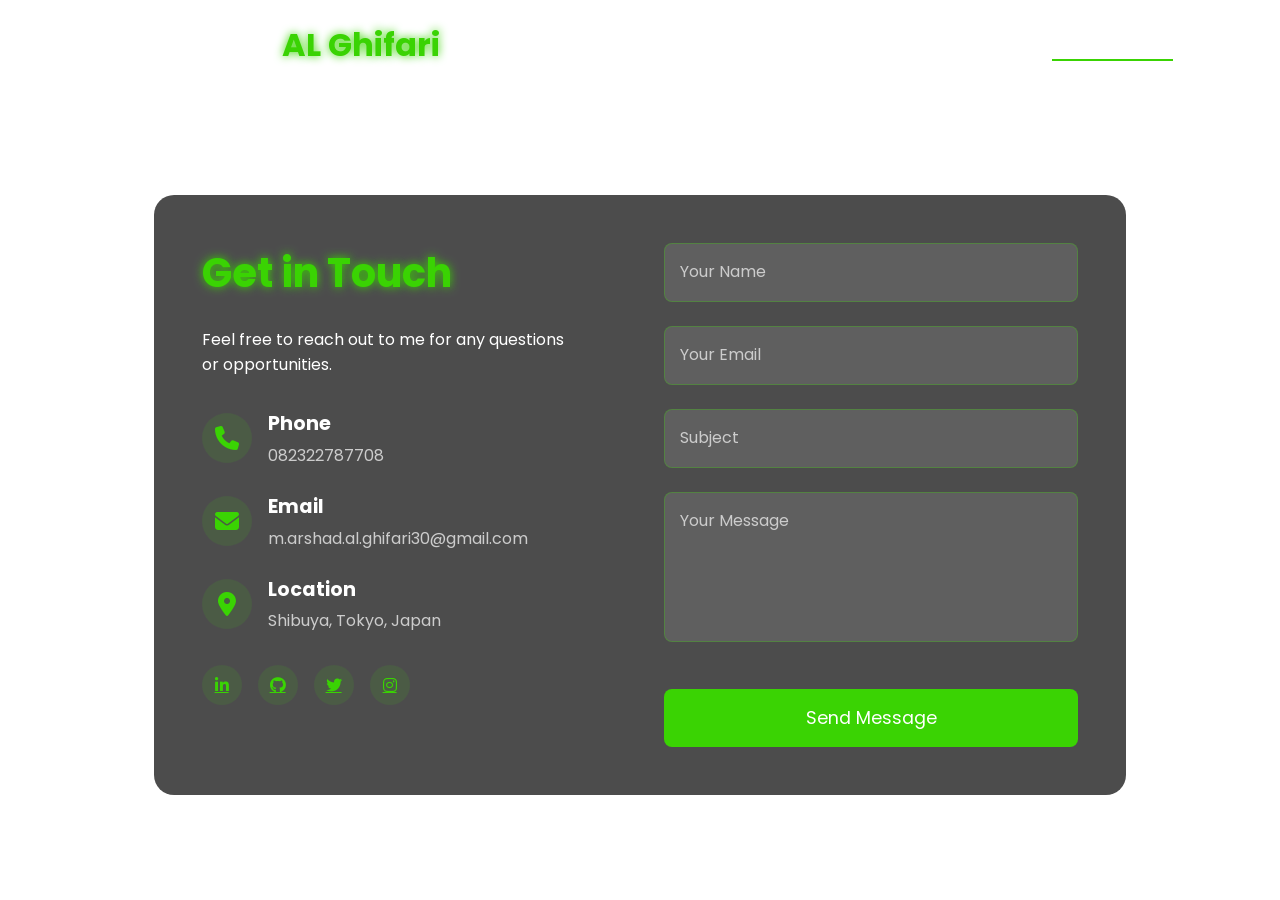
==== contact.html @ 36022e24 "Update location in contact.html to Tokyo, Japan" ====
<!DOCTYPE html>
<html lang="en">

<head>
    <meta charset="UTF-8">
    <meta name="viewport" content="width=device-width, initial-scale=1.0">
    <link rel="stylesheet" href="https://cdnjs.cloudflare.com/ajax/libs/font-awesome/6.5.1/css/all.min.css">
    <link rel="stylesheet" href="https://unpkg.com/aos@next/dist/aos.css" />
    <style>
        @import url("https://fonts.googleapis.com/css2?family=Poppins:wght@100;200;300;400;500;600&display=swap");

        * {
            padding: 0;
            margin: 0;
            font-family: "Poppins", sans-serif;
            box-sizing: border-box;
        }

        body {
            width: 100%;
            height: 100vh;
            background-image: url("./img/background.jpg");
            background-size: cover;
            overflow: auto;
            position: relative;
        }

        nav {
            width: 100%;
            height: 10vh;
            position: relative;
            z-index: 1000;
        }

        .nav-container {
            width: 100%;
            height: 100%;
            display: flex;
            justify-content: space-around;
            align-items: center;
        }

        .logo {
            color: white;
            font-size: 2rem;
            font-weight: bold;
        }

        .logo span {
            color: rgb(58, 211, 3);
            text-shadow: 0 0 10px rgb(58, 211, 3);
        }

        .hamburg,
        .cancel {
            cursor: pointer;
            position: absolute;
            right: 15px;
            top: 10px;
            color: white;
            display: none;
            font-size: clamp(2.5rem, 0.5rem + 5vw, 3rem);
        }

        .nav-container .links {
            display: flex;
        }

        .nav-container .links a {
            font-size: 1.2rem;
            color: white;
            margin: 0 20px;
            text-decoration: none;
            font-weight: 550;
            transition: 0.3s linear;
        }

        .nav-container .links a:hover {
            color: rgb(58, 211, 3);
            border-bottom: 2px solid rgb(58, 211, 3);
        }

        .nav-container .links .active {
            color: rgb(58, 211, 3);
            border-bottom: 2px solid rgb(58, 211, 3);
        }

        .dropdown {
            z-index: 1000;
            position: fixed;
            top: 0;
            left: 0;
            right: 0;
            transform: translateY(-500px);
            width: 100%;
            height: auto;
            backdrop-filter: blur(4px) brightness(40%);
            box-shadow: 0 0 20px black;
            transition: 0.2s linear;
        }

        .dropdown .links a {
            display: flex;
            color: white;
            text-decoration: none;
            padding: 15px 0;
            justify-content: center;
            align-items: center;
            transition: 0.2s linear;
        }

        .dropdown .links a:hover {
            background-color: rgb(58, 211, 3);
        }

        /* Contact Section Styles */
        .contact-container {
            width: 100%;
            min-height: 90vh;
            display: flex;
            justify-content: center;
            align-items: center;
            padding: 2rem;
        }

        .contact-content {
            width: 80%;
            max-width: 1200px;
            background: rgba(0, 0, 0, 0.7);
            backdrop-filter: blur(10px);
            border-radius: 20px;
            padding: 3rem;
            color: white;
            display: grid;
            grid-template-columns: 1fr 1fr;
            gap: 3rem;
        }

        .contact-info {
            padding-right: 2rem;
        }

        .contact-header h1 {
            font-size: 2.5rem;
            color: rgb(58, 211, 3);
            text-shadow: 0 0 10px rgb(58, 211, 3);
            margin-bottom: 1.5rem;
        }

        .contact-details {
            margin-top: 2rem;
        }

        .contact-item {
            display: flex;
            align-items: center;
            margin-bottom: 1.5rem;
        }

        .contact-icon {
            width: 50px;
            height: 50px;
            background: rgba(58, 211, 3, 0.1);
            border-radius: 50%;
            display: flex;
            justify-content: center;
            align-items: center;
            margin-right: 1rem;
        }

        .contact-icon i {
            font-size: 1.5rem;
            color: rgb(58, 211, 3);
        }

        .contact-text h3 {
            font-size: 1.2rem;
            margin-bottom: 0.3rem;
        }

        .contact-text p {
            color: #cccccc;
        }

        .contact-form form {
            display: flex;
            flex-direction: column;
            gap: 1.5rem;
        }

        .form-group {
            position: relative;
        }

        .form-group input,
        .form-group textarea {
            width: 100%;
            padding: 1rem;
            background: rgba(255, 255, 255, 0.1);
            border: 1px solid rgba(58, 211, 3, 0.3);
            border-radius: 8px;
            color: white;
            font-size: 1rem;
            transition: all 0.3s ease;
        }

        .form-group textarea {
            height: 150px;
            resize: none;
        }

        .form-group input:focus,
        .form-group textarea:focus {
            outline: none;
            border-color: rgb(58, 211, 3);
            box-shadow: 0 0 10px rgba(58, 211, 3, 0.3);
        }

        .form-group label {
            position: absolute;
            left: 1rem;
            top: 1rem;
            color: #cccccc;
            transition: all 0.3s ease;
            pointer-events: none;
        }

        .form-group input:focus~label,
        .form-group input:valid~label,
        .form-group textarea:focus~label,
        .form-group textarea:valid~label {
            top: -0.5rem;
            left: 0.8rem;
            font-size: 0.8rem;
            padding: 0 0.5rem;
            background: rgba(0, 0, 0, 0.7);
            color: rgb(58, 211, 3);
        }

        .submit-btn {
            padding: 1rem 2rem;
            background: rgb(58, 211, 3);
            border: none;
            border-radius: 8px;
            color: white;
            font-size: 1.1rem;
            cursor: pointer;
            transition: all 0.3s ease;
            margin-top: 1rem;
        }

        .submit-btn:hover {
            background: transparent;
            box-shadow: 0 0 20px rgba(58, 211, 3, 0.5);
            border: 2px solid rgb(58, 211, 3);
        }

        .social-links {
            margin-top: 2rem;
            display: flex;
            gap: 1rem;
        }

        .social-links a {
            width: 40px;
            height: 40px;
            background: rgba(58, 211, 3, 0.1);
            border-radius: 50%;
            display: flex;
            justify-content: center;
            align-items: center;
            color: rgb(58, 211, 3);
            transition: all 0.3s ease;
        }

        .social-links a:hover {
            background: rgb(58, 211, 3);
            color: white;
            transform: translateY(-5px);
            box-shadow: 0 0 15px rgba(58, 211, 3, 0.5);
        }

        @media (max-height: 800px) {
            body {
                height: auto;
                min-height: 100vh;
            }

            .contact-container {
                height: auto;
                min-height: 90vh;
            }
        }

        @media (max-width: 884px) {
            nav .logo {
                position: absolute;
                top: 16px;
                left: 15px;
                font-size: 1.5rem;
            }

            .nav-container .links {
                display: none;
            }

            .hamburg,
            .cancel {
                display: block;
            }

            .contact-content {
                grid-template-columns: 1fr;
                gap: 2rem;
            }

            .contact-info {
                padding-right: 0;
            }
        }

        @media (max-width: 640px) {
            .contact-container {
                padding: 1rem;
            }

            .contact-content {
                width: 95%;
                padding: 1.5rem;
            }

            .contact-header h1 {
                font-size: 2rem;
            }

            .contact-item {
                flex-direction: column;
                text-align: center;
            }

            .contact-icon {
                margin-right: 0;
                margin-bottom: 1rem;
            }
        }
    </style>
    <title>Contact - AL Ghifari</title>
</head>

<body>
    <nav>
        <div class="nav-container">
            <div class="logo" data-aos="zoom-in" data-aos-duration="1500">
                M. Arshad <span>AL Ghifari</span>
            </div>
            <div class="links">
                <div class="link" data-aos="fade-up" data-aos-duration="1500" data-aos-delay="100"><a
                        href="index.html">Home</a></div>
                <div class="link" data-aos="fade-up" data-aos-duration="1500" data-aos-delay="200"><a
                        href="about.html">About</a></div>
                <div class="link" data-aos="fade-up" data-aos-duration="1500" data-aos-delay="300"><a
                        href="skill.html">Skills</a></div>
                <div class="link" data-aos="fade-up" data-aos-duration="1500" data-aos-delay="400"><a
                        href="service.html">Service</a></div>
                <div class="link active" data-aos="fade-up" data-aos-duration="1500" data-aos-delay="500"><a
                        href="contact.html">Contact</a></div>
            </div>
        </div>
        <i class="fa-solid fa-bars hamburg" onclick="hamburg()"></i>
        <div class="dropdown">
            <div class="links">
                <a href="index.html">Home</a>
                <a href="about.html">About</a>
                <a href="skill.html">Skills</a>
                <a href="service.html">Service</a>
                <a href="contact.html">Contact</a>
                <i class="fa-solid fa-xmark cancel" onclick="cancel()"></i>
            </div>
        </div>
    </nav>

    <div class="contact-container">
        <div class="contact-content">
            <div class="contact-info">
                <div class="contact-header" data-aos="fade-right" data-aos-duration="1500">
                    <h1>Get in Touch</h1>
                    <p>Feel free to reach out to me for any questions or opportunities.</p>
                </div>

                <div class="contact-details">
                    <div class="contact-item" data-aos="fade-right" data-aos-duration="1500" data-aos-delay="200">
                        <div class="contact-icon">
                            <i class="fas fa-phone"></i>
                        </div>
                        <div class="contact-text">
                            <h3>Phone</h3>
                            <p>082322787708</p>
                        </div>
                    </div>

                    <div class="contact-item" data-aos="fade-right" data-aos-duration="1500" data-aos-delay="400">
                        <div class="contact-icon">
                            <i class="fas fa-envelope"></i>
                        </div>
                        <div class="contact-text">
                            <h3>Email</h3>
                            <p>m.arshad.al.ghifari30@gmail.com</p>
                        </div>
                    </div>

                    <div class="contact-item" data-aos="fade-right" data-aos-duration="1500" data-aos-delay="600">
                        <div class="contact-icon">
                            <i class="fas fa-location-dot"></i>
                        </div>
                        <div class="contact-text">
                            <h3>Location</h3>
                            <p>Shibuya, Tokyo, Japan</p>
                        </div>
                    </div>
                </div>

                <div class="social-links" data-aos="fade-up" data-aos-duration="1500" data-aos-delay="800">
                    <a href="#"><i class="fab fa-linkedin-in"></i></a>
                    <a href="#"><i class="fab fa-github"></i></a>
                    <a href="#"><i class="fab fa-twitter"></i></a>
                    <a href="#"><i class="fab fa-instagram"></i></a>
                </div>
            </div>

            <div class="contact-form" data-aos="fade-left" data-aos-duration="1500" data-aos-delay="200">
                <form action="https://formspree.io/f/mwppavbk" method="POST">
                    <div class="form-group">
                        <input type="text" id="name" name="name" required>
                        <label for="name">Your Name</label>
                    </div>

                    <div class="form-group">
                        <input type="email" id="email" name="email" required>
                        <label for="email">Your Email</label>
                    </div>

                    <div class="form-group">
                        <input type="text" id="subject" name="subject" required>
                        <label for="subject">Subject</label>
                    </div>

                    <div class="form-group">
                        <textarea id="message" name="message" required></textarea>
                        <label for="message">Your Message</label>
                    </div>

                    <button type="submit" class="submit-btn">Send Message</button>
                </form>
            </div>
        </div>
    </div>

    <script src="https://unpkg.com/aos@next/dist/aos.js"></script>
    <script>
        AOS.init({ offset: 0, });
    </script>
    <script src="./js/script.js"></script>
</body>

</html>
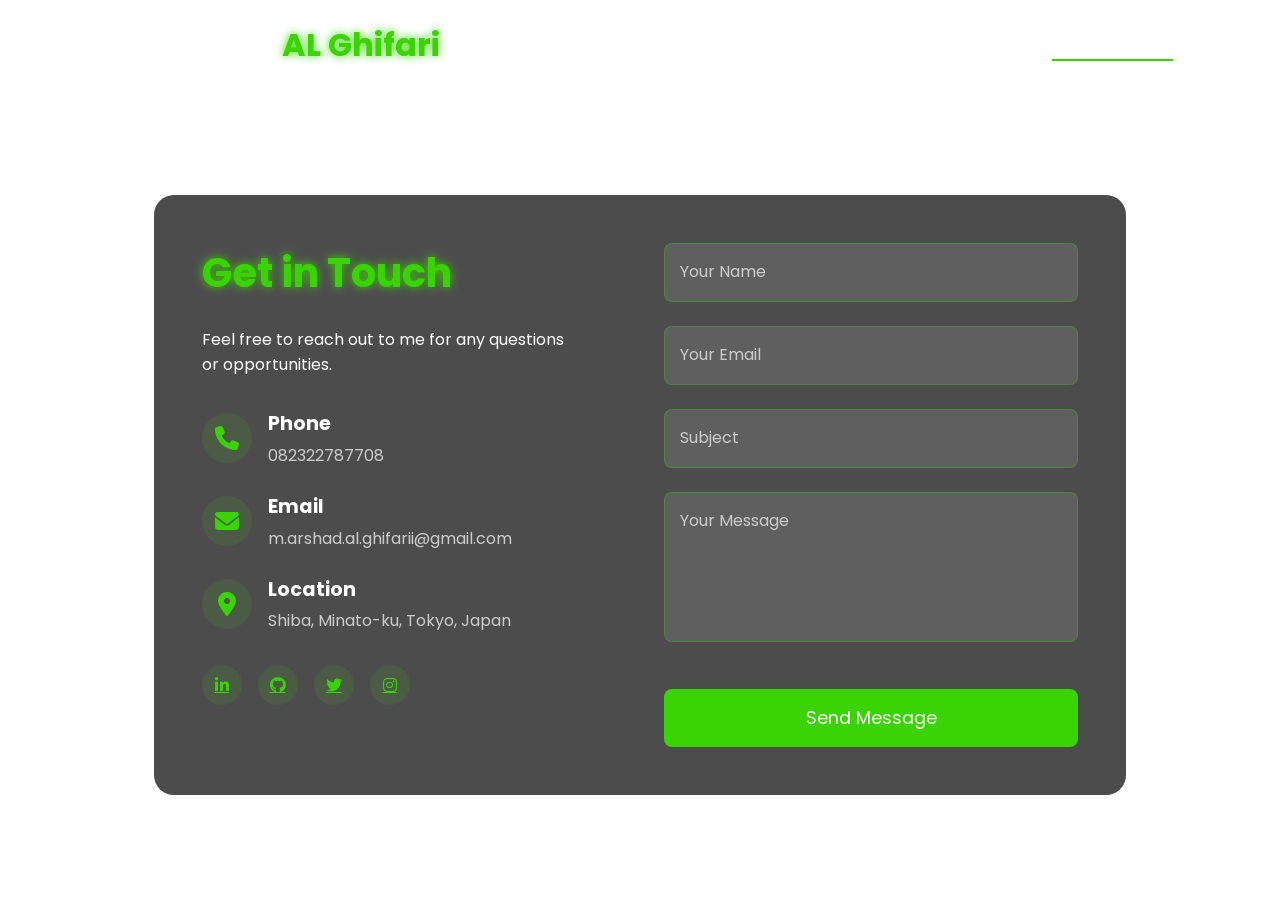
==== commit 5a28e013: "Update contact email and location details" ====
--- a/contact.html
+++ b/contact.html
@@ -404,7 +404,7 @@
                         </div>
                         <div class="contact-text">
                             <h3>Email</h3>
-                            <p>m.arshad.al.ghifari30@gmail.com</p>
+                            <p>m.arshad.al.ghifarii@gmail.com</p>
                         </div>
                     </div>
 
@@ -414,7 +414,7 @@
                         </div>
                         <div class="contact-text">
                             <h3>Location</h3>
-                            <p>Shibuya, Tokyo, Japan</p>
+                            <p>Shiba, Minato-ku, Tokyo, Japan</p>
                         </div>
                     </div>
                 </div>
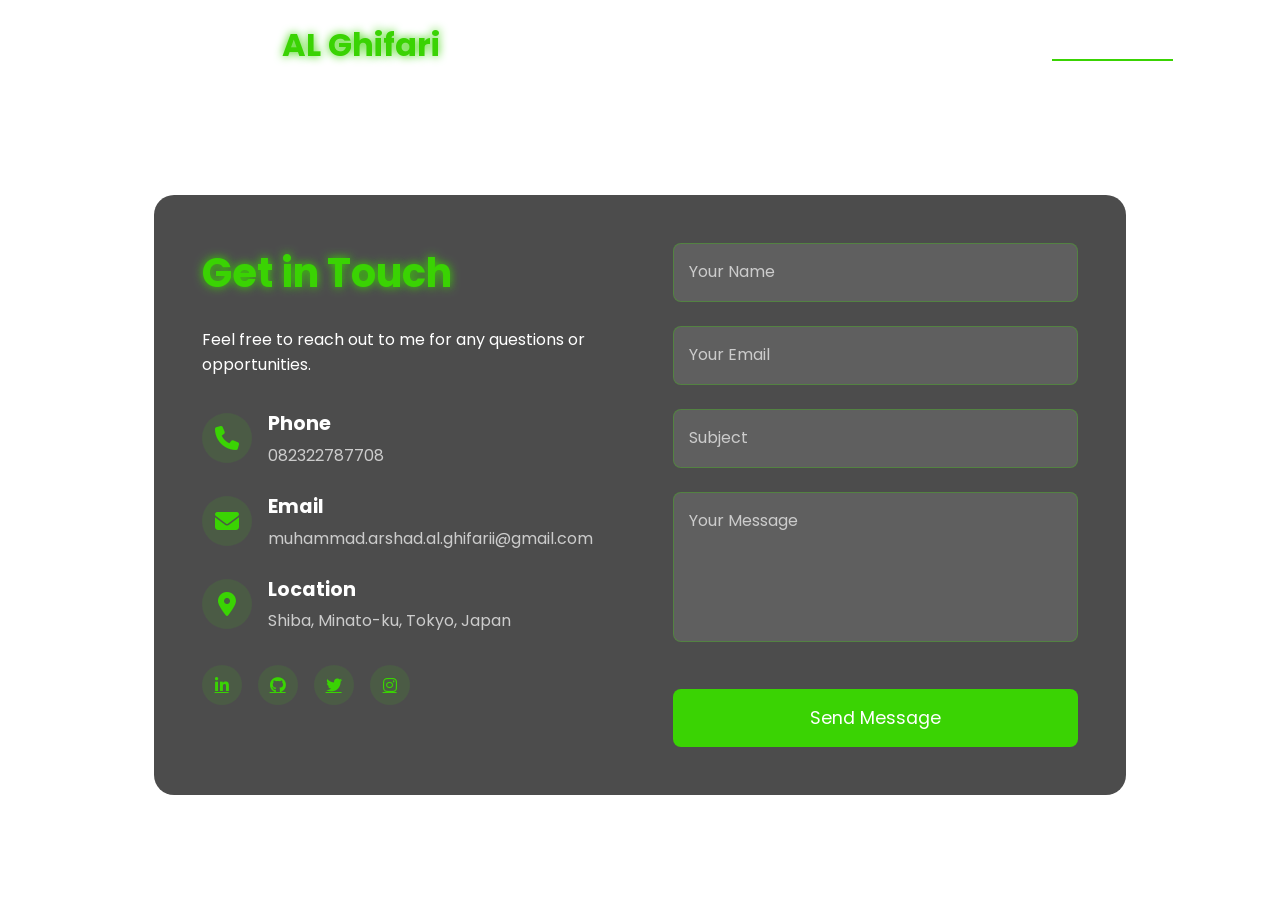
==== commit aa9324e9: "Update email address in contact.html" ====
--- a/contact.html
+++ b/contact.html
@@ -404,7 +404,7 @@
                         </div>
                         <div class="contact-text">
                             <h3>Email</h3>
-                            <p>m.arshad.al.ghifarii@gmail.com</p>
+                            <p>muhammad.arshad.al.ghifarii@gmail.com</p>
                         </div>
                     </div>
 
